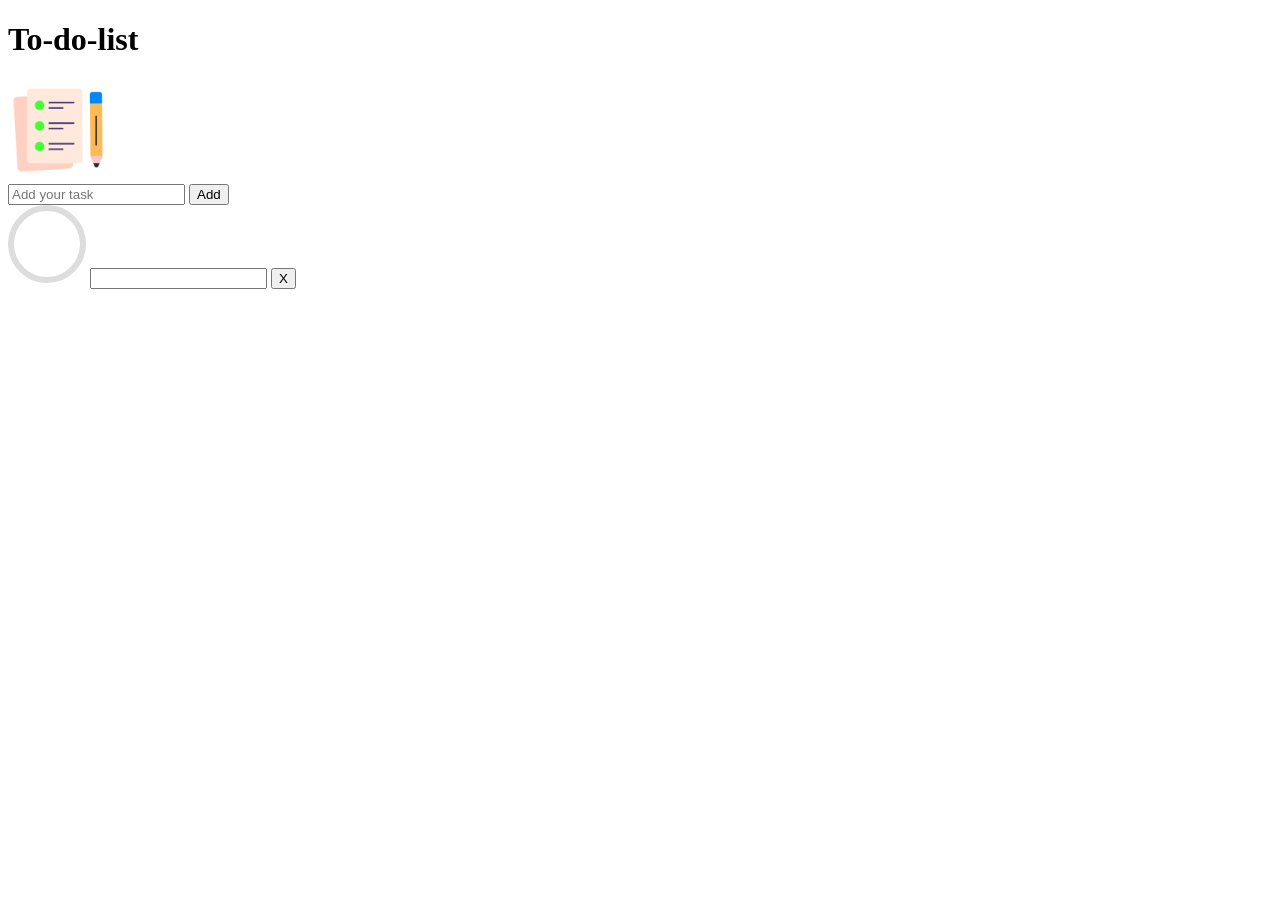
==== client/index.html @ 02685ce7 "Adicionando arquivo HTML e toda sua estrutura" ====
<!DOCTYPE html>
<html lang="pt-br">
<head>
    <meta charset="UTF-8">
    <meta name="viewport" content="width=device-width, initial-scale=1.0">
    <title>My to do</title>
</head>
<body>
    <main>
        <form action="" method="POST">
            <h1>To-do-list</h1>
            <img src="/images/icon.png" alt="Icon">
            <div>
                <input type="text" placeholder="Add your task">
                <input type="submit" value="Add">
            </div>
            <div>
                <img src="/images/unchecked.png" alt="">
                <input type="text">
                <input type="submit" value="X">
            </div>
        </form>
    </main>
</body>
</html>
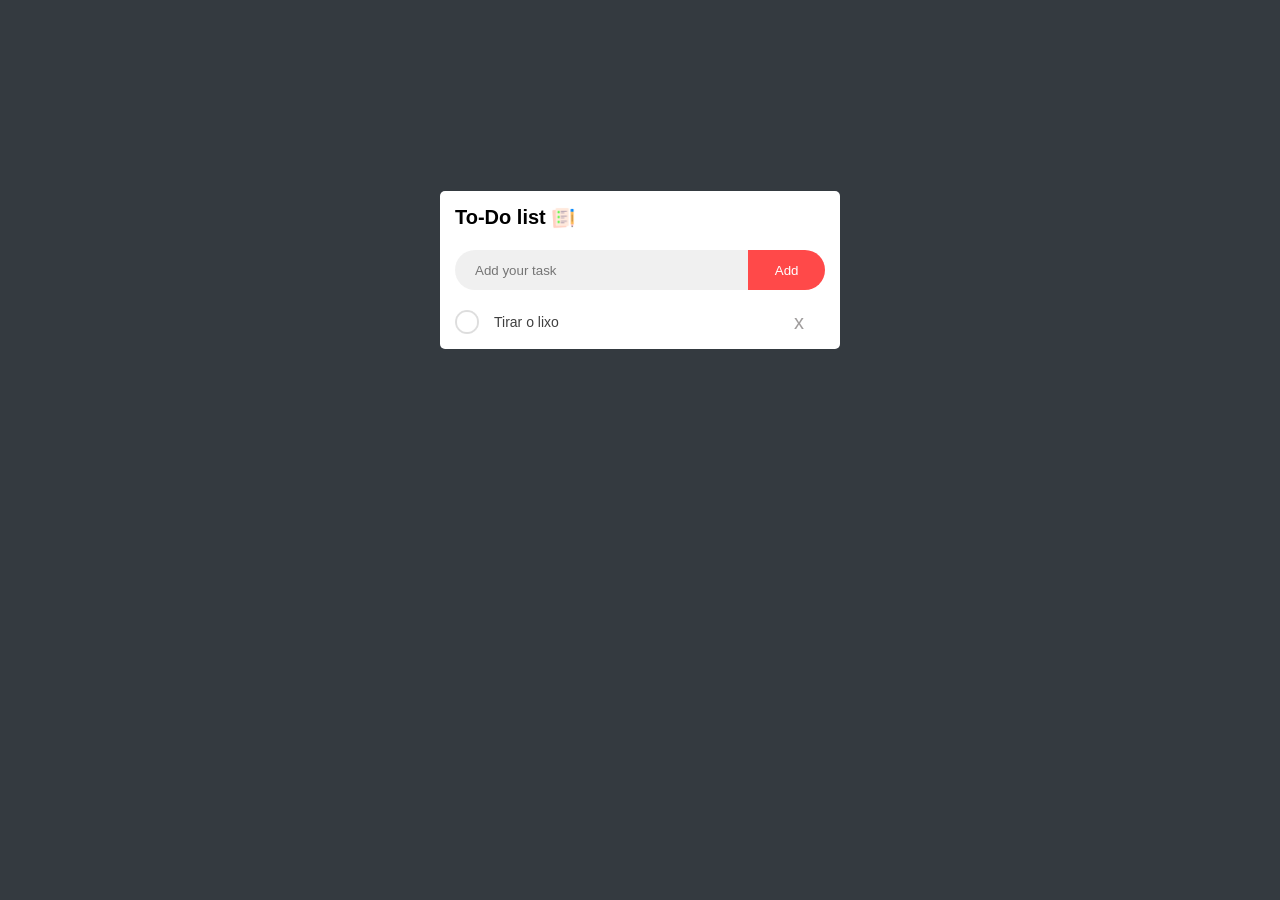
==== commit 09f325f1: "front-end finalizado" ====
--- a/client/index.html
+++ b/client/index.html
@@ -3,21 +3,25 @@
 <head>
     <meta charset="UTF-8">
     <meta name="viewport" content="width=device-width, initial-scale=1.0">
+    <link rel="stylesheet" href="./css/style.css">
     <title>My to do</title>
 </head>
 <body>
     <main>
-        <form action="" method="POST">
-            <h1>To-do-list</h1>
-            <img src="/images/icon.png" alt="Icon">
-            <div>
-                <input type="text" placeholder="Add your task">
-                <input type="submit" value="Add">
+        <form action="" method="POST" id="form">
+            <div id="div-title">
+                <h1>To-Do list</h1>
+                <img src="./images/icon.png" alt="Icon" width="24px" height="24px"> 
             </div>
-            <div>
-                <img src="/images/unchecked.png" alt="">
-                <input type="text">
-                <input type="submit" value="X">
+            
+            <div id="div-input">
+                <input type="text" placeholder="Add your task" id="input-task">
+                <input type="submit" value="Add" id="input-button">
+            </div>
+            <div  class="div-task">
+                <img src="./images/unchecked.png" alt="" width="24px">
+                <p type="text" class="input-task-check">Tirar o lixo</p>
+                <input type="submit" value="x">
             </div>
         </form>
     </main>
--- a/client/css/style.css
+++ b/client/css/style.css
@@ -0,0 +1,86 @@
+*{
+    box-sizing: border-box;
+    padding: 0;
+    margin: 0;
+    outline: none;
+    font-family: Verdana, Geneva, Tahoma, sans-serif;
+}
+
+body{
+    background-color: #343a40;
+    min-height: 100vh;
+}
+
+main{
+    min-height: 60vh;
+    display: flex;
+    justify-content: center;
+    align-items: center;
+}
+
+#form{
+    background-color: #ffff;
+    width: 400px;
+    height: auto;
+    border-radius: 5px;
+    padding: 15px;
+}
+
+#div-title{
+    display: flex;
+    font-size: 10px;
+    font-weight: bold;
+}
+
+#div-title img{
+    margin-left: 5px;
+}
+
+#div-input{
+    display: flex;
+    margin-top: 20px;
+    margin-bottom: 20px;
+    align-items: flex-end;
+}
+
+#input-task{
+    background-color: #eeeeeeda;
+    border: none;
+    height: 40px;
+    width: 100%;
+    padding: 20px;
+    border-top-left-radius: 20px;
+    border-bottom-left-radius: 20px;
+}
+
+#input-button{
+    background-color: rgba(255, 8, 8, 0.733);
+    color: #ffff;
+    height: 40px;
+    width: 100px;
+    align-self: flex-end;
+    border: none;
+    border-top-right-radius: 20px;
+    border-bottom-right-radius: 20px;
+    justify-self: end;
+}
+
+.div-task{
+    display: flex;
+    align-items: center;
+    color: #3f3f3f;
+    font-size: 14px;
+}
+
+.div-task input{
+    border: none;
+    color: #888484ce;
+    font-size: 20px;
+    background-color: #ffff;
+}
+
+.input-task-check{
+    border: none;
+    width: 300px;
+    margin-left: 15px;
+}
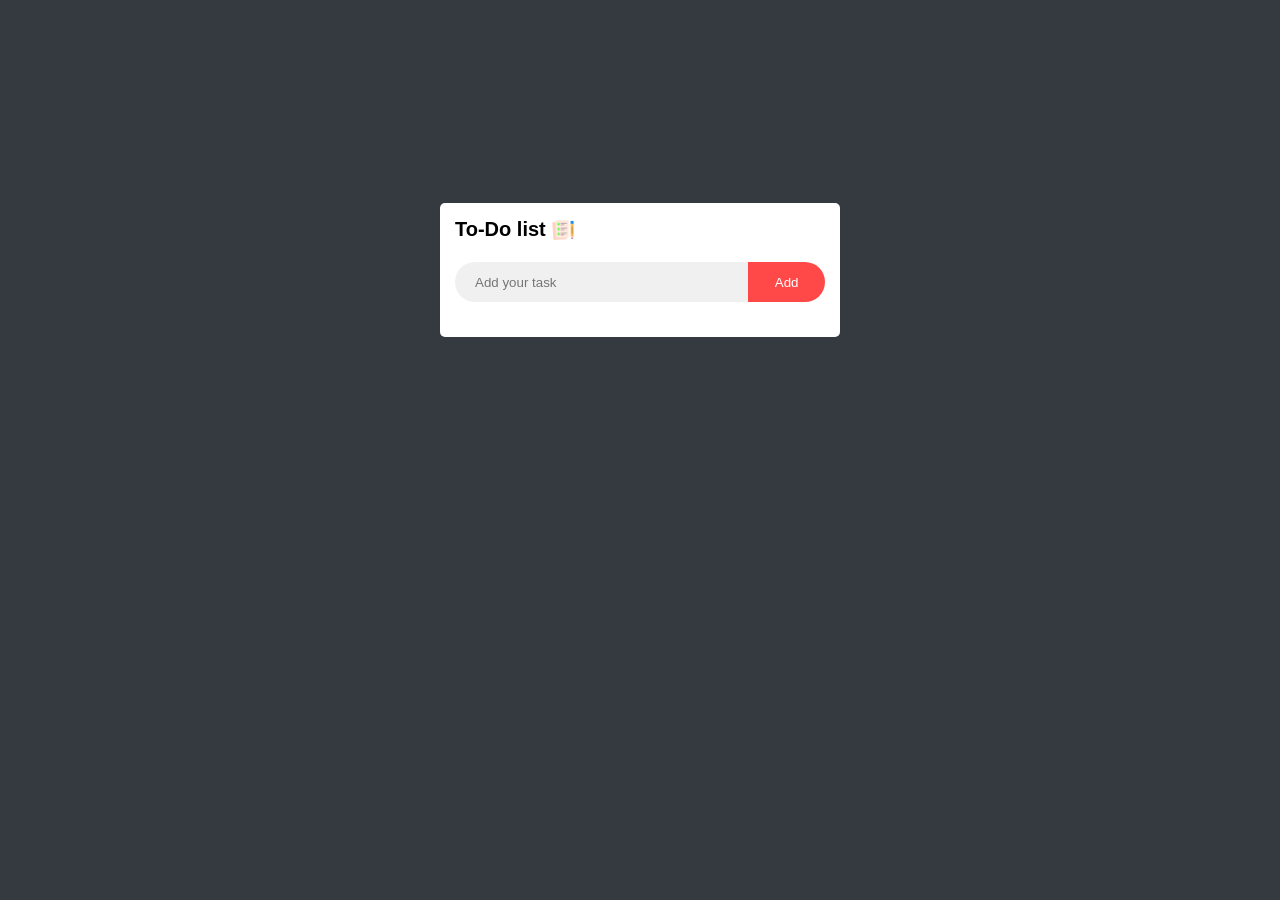
==== commit 6b986d84: "Acionado a funcionalidade de adicionar na tarefas na lista" ====
--- a/client/index.html
+++ b/client/index.html
@@ -8,7 +8,7 @@
 </head>
 <body>
     <main>
-        <form action="" method="POST" id="form">
+        <div id="form">
             <div id="div-title">
                 <h1>To-Do list</h1>
                 <img src="./images/icon.png" alt="Icon" width="24px" height="24px"> 
@@ -16,14 +16,10 @@
             
             <div id="div-input">
                 <input type="text" placeholder="Add your task" id="input-task">
-                <input type="submit" value="Add" id="input-button">
+                <input type="submit" value="Add"  id="input-button" onclick="addTask()">
             </div>
-            <div  class="div-task">
-                <img src="./images/unchecked.png" alt="" width="24px">
-                <p type="text" class="input-task-check">Tirar o lixo</p>
-                <input type="submit" value="x">
-            </div>
-        </form>
+        </div>
     </main>
+    <script src="./js/script.js"></script>
 </body>
 </html>
